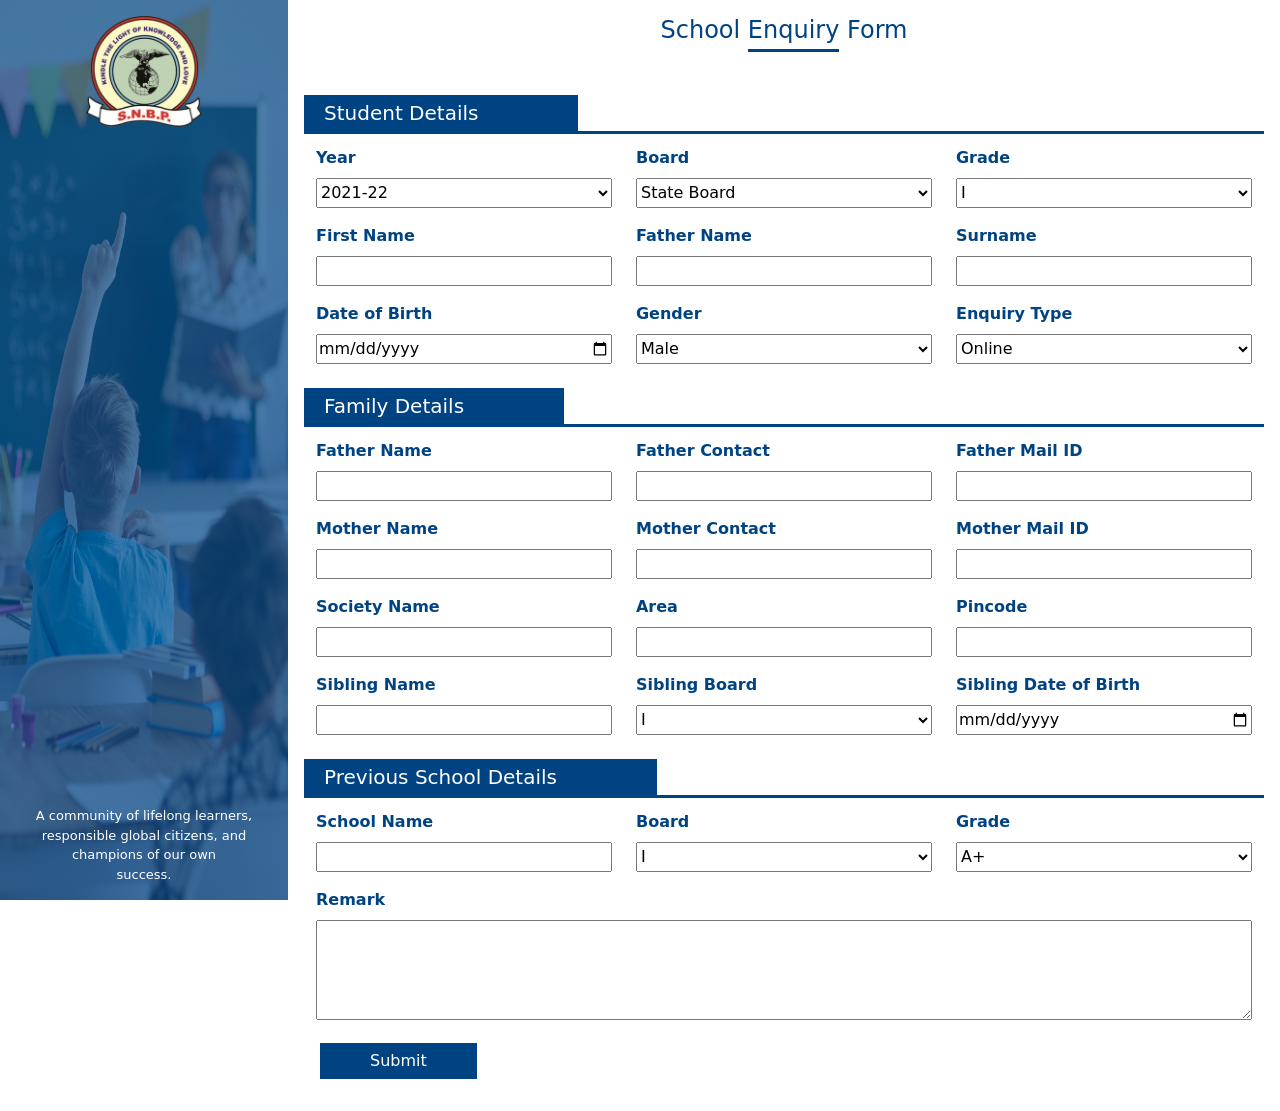
==== index.html @ e0ebab2a "Css change" ====
<!DOCTYPE html>
<html lang="en">
  <head>
    <meta charset="UTF-8" />
    <meta http-equiv="X-UA-Compatible" content="IE=edge" />
    <meta name="viewport" content="width=device-width, initial-scale=1.0" />
    <!-- CSS only -->
    <link href="https://cdn.jsdelivr.net/npm/bootstrap@5.2.3/dist/css/bootstrap.min.css" rel="stylesheet" integrity="sha384-rbsA2VBKQhggwzxH7pPCaAqO46MgnOM80zW1RWuH61DGLwZJEdK2Kadq2F9CUG65" crossorigin="anonymous"/>
    <title>Enquiry Form</title>
    <link rel="stylesheet" href="style.css">
  </head>
  <body>
    <div class=".container-xl d-flex">
        <div class="side-img">
            <img class="School-logo mt-3" src="./img/LogoLowHD.png" alt="School Logo" srcset="">
            <p class="School-slogans m-3">A community of lifelong learners, responsible global citizens, and champions of our own <br> success.</p>
        </div>
        <form class="form-section">
          <img class="Mobile-School-logo" src="./img/LogoLowHD.png" alt="School-logo" srcset="">
            <h2 class="Main-header">School <span>Enquiry</span> Form</h2>
                <h5 class="Form-group">Student Details</h5>
              <div class="row Details">
                <div class="col-sm-12 col-md-4 col-lg-4">
                <label class="label-heading">Year</label>
                <select class="Select-menu" aria-label="Default select example">
                  <option value="21-22" selected>2021-22</option>
                  <option value="22-23">2022-23</option>
                  <option value="23-24">2023-24</option>
                  <option value="24-25">2024-25</option>
                </select>
              </div>
              <div class="col-sm-12 col-md-4 col-lg-4">
                <label class="label-heading">Board</label>
                <select class="Select-menu" aria-label="Default select example">
                  <option value="StateBoard" selected>State Board</option>
                  <option value="ICSE">ICSE</option>
                  <option value="CBSE">CBSE</option>
                </select>
              </div>
              <div class="col-sm-12 col-md-4 col-lg-4">
                <label class="label-heading">Grade</label>
                <select class="Select-menu" aria-label="Default select example">
                  <option value="I" selected>I</option>
                  <option value="II">II</option>
                  <option value="III">III</option>
                  <option value="IV">IV</option>
                </select>
              </div>
              </div>
              <div class="Details-sub-section row">
                <div class="col-sm-12 col-md-4 col-lg-4">
                <label class="label-heading">First Name</label>
                <input class="Select-menu" type="text" name="FirstName" id="">
              </div>
              <div class="col-sm-12 col-md-4 col-lg-4">
                <label class="label-heading">Father Name</label>
                <input class="Select-menu" type="text" name="MiddleName" id="">
              </div>
              <div class="col-sm-12 col-md-4 col-lg-4">
                <label class="label-heading">Surname</label>
                <input class="Select-menu" type="text" name="Surname" id="">
              </div>
              </div>
              <div class="Details-sub-section row">
                <div class="col-sm-12 col-md-4 col-lg-4">
                <label class="label-heading">Date of Birth</label>
                <input class="Select-menu" type="date" name="DateOfBirth" id="">
              </div>
              <div class="col-sm-12 col-md-4 col-lg-4">
                <label class="label-heading">Gender</label>
                <select class="Select-menu" aria-label="Default select example">
                  <option value="Male" selected>Male</option>
                  <option value="Female">Female</option>
                  <option value="Other">Other</option>
                </select>
              </div>
              <div class="col-sm-12 col-md-4 col-lg-4">
                <label class="label-heading">Enquiry Type</label>
                <select class="Select-menu" aria-label="Default select example">
                  <option value="Online" selected>Online</option>
                  <option value="offline">Offline</option>
                </select>
              </div>
              </div>
              <h5 class="Form-group mt-4">Family Details</h5>
              <div class="row Details">
                <div class="col-sm-12 col-md-4 col-lg-4">
                <label class="label-heading">Father Name</label>
                <input class="Select-menu" type="text" name="FatherName" id="">
              </div>
              <div class="col-sm-12 col-md-4 col-lg-4">
                <label class="label-heading">Father Contact</label>
                <input class="Select-menu" type="text" name="FatherContact" id="">
              </div>
              <div class="col-sm-12 col-md-4 col-lg-4">
                <label class="label-heading">Father Mail ID</label>
                <input class="Select-menu" type="email" name="FatherEmail" id="">
              </div>
              </div>
              <div class="row Details-sub-section">
                <div class="col-sm-12 col-md-4 col-lg-4">
                  <label class="label-heading">Mother Name</label>
                  <input class="Select-menu" type="text" name="MotherName" id="">
                </div>
                <div class="col-sm-12 col-md-4 col-lg-4">
                  <label class="label-heading">Mother Contact</label>
                  <input class="Select-menu" type="text" name="MotherContact" id="">
                </div>
                <div class="col-sm-12 col-md-4 col-lg-4">
                  <label class="label-heading">Mother Mail ID</label>
                  <input class="Select-menu" type="email" name="MotherEmail" id="">
                </div>
              </div>
              <div class="row Details-sub-section">
                <div class="col-sm-12 col-md-4 col-lg-4">
                  <label class="label-heading">Society Name</label>
                  <input class="Select-menu" type="text" name="SocietyName" id="">
                </div>
                <div class="col-sm-12 col-md-4 col-lg-4">
                  <label class="label-heading">Area</label>
                  <input class="Select-menu" type="text" name="Area" id="">
                </div>
                <div class="col-sm-12 col-md-4 col-lg-4">
                  <label class="label-heading">Pincode</label>
                  <input class="Select-menu" type="text" name="Pincode" id="">
                </div>
              </div>
              <div class="row Details-sub-section">
                <div class="col-sm-12 col-md-4 col-lg-4">
                  <label class="label-heading">Sibling Name</label>
                  <input class="Select-menu" type="text" name="SiblingName" id="">
                </div>
                <div class="col-sm-12 col-md-4 col-lg-4">
                  <label class="label-heading">Sibling Board</label>
                  <select class="Select-menu" aria-label="Default select example">
                    <option value="1" selected>I</option>
                    <option value="2">II</option>
                    <option value="3">III</option>
                    <option value="4">IV</option>
                    <option value="5">V</option>
                    <option value="6">VI</option>
                  </select>
                </div>
                <div class="col-sm-12 col-md-4 col-lg-4">
                  <label class="label-heading">Sibling Date of Birth</label>
                  <input class="Select-menu" type="date" name="SiblingDateofBirth" id="">
                </div>
              </div>
              <h5 class="Form-group mt-4">Previous School Details</h5>
              <div class="row Details">
                <div class="col-sm-12 col-md-4 col-lg-4">
                <label class="label-heading">School Name</label>
                <input class="Select-menu" type="text" name="schoolName" id="">
              </div>
              <div class="col-sm-12 col-md-4 col-lg-4">
                <label class="label-heading">Board</label>
                <select class="Select-menu" aria-label="Default select example">
                  <option value="1" selected>I</option>
                  <option value="2">II</option>
                  <option value="3">III</option>
                  <option value="4">IV</option>
                  <option value="5">V</option>
                  <option value="6">VI</option>
                </select>
              </div>
              <div class="col-sm-12 col-md-4 col-lg-4">
                <label class="label-heading">Grade</label>
                <select class="Select-menu" aria-label="Default select example">
                  <option value="A+" selected>A+</option>
                  <option value="A">A</option>
                  <option value="B">B</option>
                  <option value="C">C</option>
                </select>
              </div>
              </div>
              <div class="row Details-sub-section">
                <div class="col-sm-12 col-md-12 col-lg-12">
                  <label class="label-heading">Remark</label>
                  <textarea class="" style="width: 100%; height: 100px; padding: 0;" type="text" name="Remark" id=""></textarea>
                </div>
                </div>
                <button class="align-self-start Submit-btn pt-1 ps-5 pe-5 pb-1 m-3" type="submit">Submit</button>
              </div>
        </form>
    </div>
    <!-- JavaScript Bundle with Popper -->
    <script src="https://cdn.jsdelivr.net/npm/bootstrap@5.2.3/dist/js/bootstrap.bundle.min.js" integrity="sha384-kenU1KFdBIe4zVF0s0G1M5b4hcpxyD9F7jL+jjXkk+Q2h455rYXK/7HAuoJl+0I4" crossorigin="anonymous"></script>
  </body>
</html>
---- style.css ----
.side-img{
    width: 30%;
    background-image: url(./img/SideImg.png);
    background-repeat: no-repeat;
    height: 100vh;
    background-size: 100% 100%;
    position: -webkit-sticky;
    position: sticky;
    top: 0;
    display: flex;
    flex-direction: column;
    justify-content: space-between;
    align-items: center;
}

.School-logo{
    width: 40%;
    height: auto;
}

.Mobile-School-logo{
    width: 40%;
    height: auto;
    margin-bottom: 16px;
    display: none;
}

.School-slogans{
    text-align: center;
    font-size: small;
    color: #fff;
}

.form-section{
    width: 100%;
    display: flex;
    flex-direction: column;
    justify-content: center;
    align-items: center;
    margin: 16px;
}

.Main-header{
    font-size: 24px;
    color: #004383;
    margin-bottom: 50px;
}

.Main-header span{
    padding-bottom: 5px;
    border-bottom: 3px solid #004383;
}

.Form-group{
    font-weight: 400;
    background-color: #004383;
    color: #fff;
    padding: 6px 100px 6px 20px;
    align-self: flex-start;
    margin-bottom: 0;
}

.Form-section{
    width: 100%;
    border-top: 3px solid #004383;
}

.label-heading{
    display: block;
    color: #004383;
    font-weight: 600;
    margin-bottom: 8px;
}

.Details{
    margin: 0;
    width: 100%;
    border-top: 3px solid #004383;
    padding-top: 12px;
}

.Details-sub-section{
    width: 100%;
    margin-top: 16px;
}

.Select-menu{
    width: 100%;
    height: 30px;
} 

.Submit-btn{
    color: white;
    background-color: #004383;
    border: 2px solid #004383;
}


@media screen and (max-device-width: 768px) {
    .side-img{
       display: none;
    }
    .Mobile-School-logo{
        display: block;
    }
  }
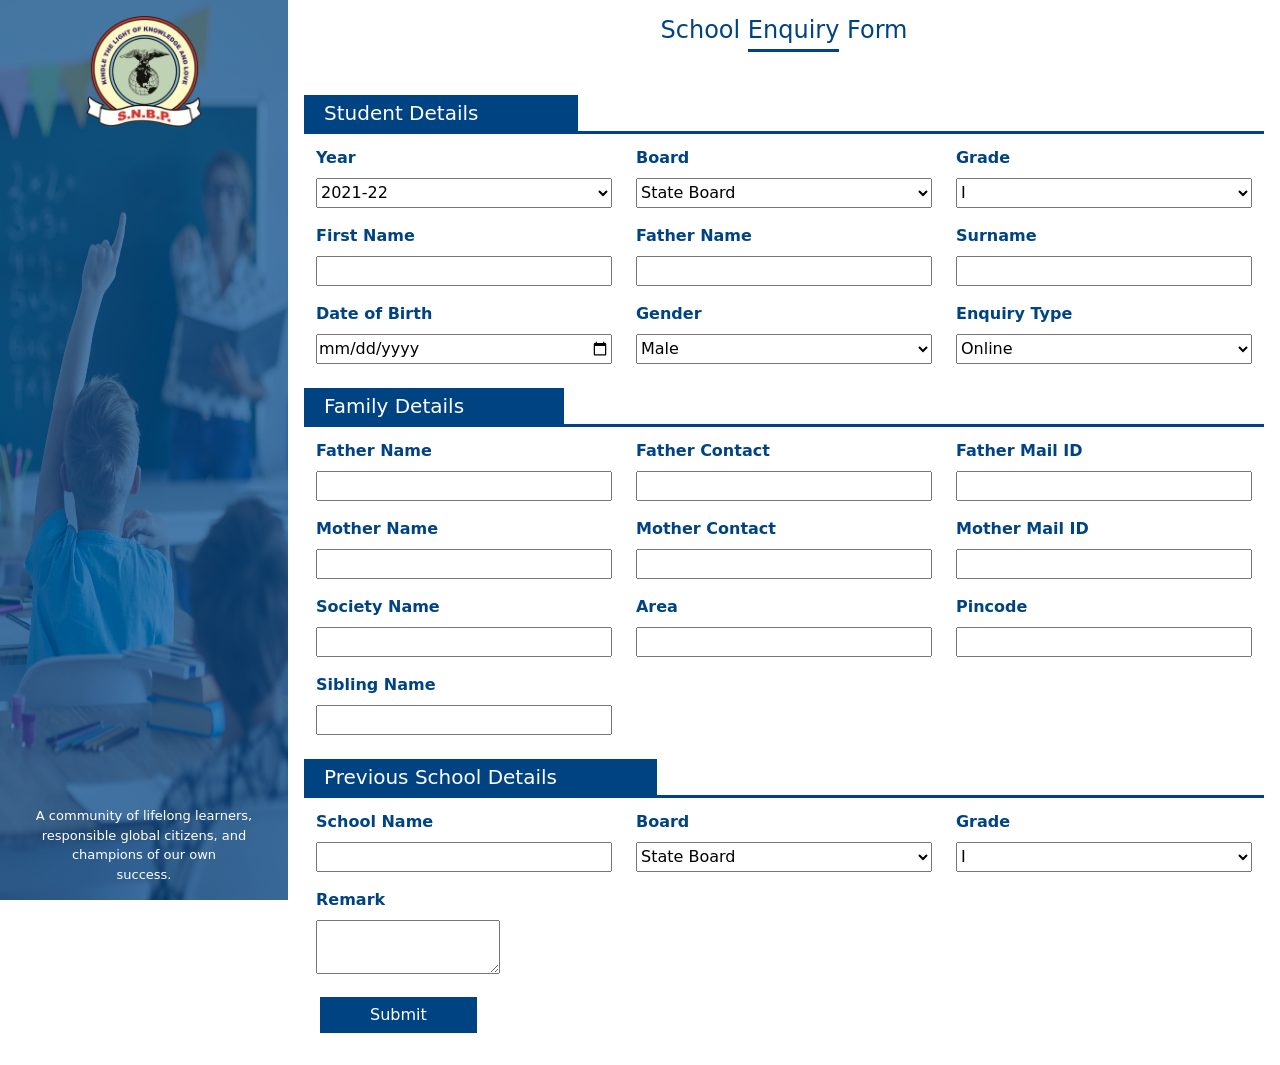
==== commit 2300f5fc: "Update Index file" ====
--- a/index.html
+++ b/index.html
@@ -7,7 +7,7 @@
     <!-- CSS only -->
     <link href="https://cdn.jsdelivr.net/npm/bootstrap@5.2.3/dist/css/bootstrap.min.css" rel="stylesheet" integrity="sha384-rbsA2VBKQhggwzxH7pPCaAqO46MgnOM80zW1RWuH61DGLwZJEdK2Kadq2F9CUG65" crossorigin="anonymous"/>
     <title>Enquiry Form</title>
-    <link rel="stylesheet" href="style.css">
+    <link rel="stylesheet" href="./style.css">
   </head>
   <body>
     <div class=".container-xl d-flex">
@@ -130,21 +130,6 @@
                   <label class="label-heading">Sibling Name</label>
                   <input class="Select-menu" type="text" name="SiblingName" id="">
                 </div>
-                <div class="col-sm-12 col-md-4 col-lg-4">
-                  <label class="label-heading">Sibling Board</label>
-                  <select class="Select-menu" aria-label="Default select example">
-                    <option value="1" selected>I</option>
-                    <option value="2">II</option>
-                    <option value="3">III</option>
-                    <option value="4">IV</option>
-                    <option value="5">V</option>
-                    <option value="6">VI</option>
-                  </select>
-                </div>
-                <div class="col-sm-12 col-md-4 col-lg-4">
-                  <label class="label-heading">Sibling Date of Birth</label>
-                  <input class="Select-menu" type="date" name="SiblingDateofBirth" id="">
-                </div>
               </div>
               <h5 class="Form-group mt-4">Previous School Details</h5>
               <div class="row Details">
@@ -155,28 +140,25 @@
               <div class="col-sm-12 col-md-4 col-lg-4">
                 <label class="label-heading">Board</label>
                 <select class="Select-menu" aria-label="Default select example">
-                  <option value="1" selected>I</option>
-                  <option value="2">II</option>
-                  <option value="3">III</option>
-                  <option value="4">IV</option>
-                  <option value="5">V</option>
-                  <option value="6">VI</option>
+                  <option value="StateBoard" selected>State Board</option>
+                  <option value="ICSE">ICSE</option>
+                  <option value="CBSE">CBSE</option>
                 </select>
               </div>
               <div class="col-sm-12 col-md-4 col-lg-4">
                 <label class="label-heading">Grade</label>
                 <select class="Select-menu" aria-label="Default select example">
-                  <option value="A+" selected>A+</option>
-                  <option value="A">A</option>
-                  <option value="B">B</option>
-                  <option value="C">C</option>
+                  <option value="I" selected>I</option>
+                  <option value="II">II</option>
+                  <option value="III">III</option>
+                  <option value="IV">IV</option>
                 </select>
               </div>
               </div>
               <div class="row Details-sub-section">
                 <div class="col-sm-12 col-md-12 col-lg-12">
                   <label class="label-heading">Remark</label>
-                  <textarea class="" style="width: 100%; height: 100px; padding: 0;" type="text" name="Remark" id=""></textarea>
+                  <textarea class="text-area" type="text" name="Remark" id=""></textarea>
                 </div>
                 </div>
                 <button class="align-self-start Submit-btn pt-1 ps-5 pe-5 pb-1 m-3" type="submit">Submit</button>
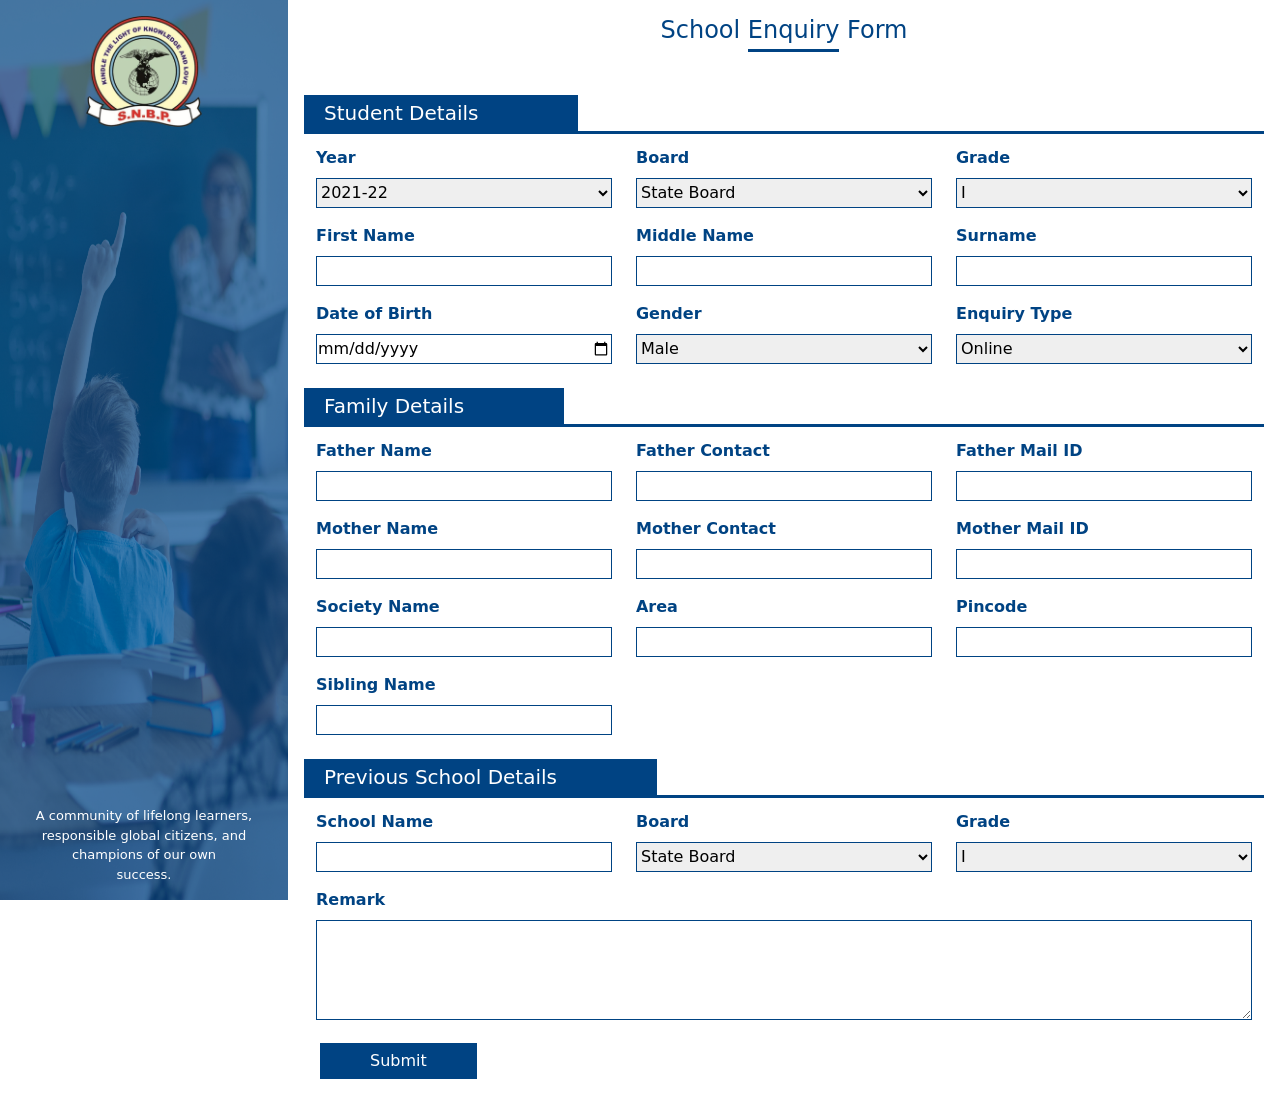
==== commit 15d8de13: "input autocomplete off" ====
--- a/index.html
+++ b/index.html
@@ -50,15 +50,15 @@
               <div class="Details-sub-section row">
                 <div class="col-sm-12 col-md-4 col-lg-4">
                 <label class="label-heading">First Name</label>
-                <input class="Select-menu" type="text" name="FirstName" id="">
+                <input class="Select-menu" type="text" name="FirstName" autocomplete="off" id="">
               </div>
               <div class="col-sm-12 col-md-4 col-lg-4">
-                <label class="label-heading">Father Name</label>
-                <input class="Select-menu" type="text" name="MiddleName" id="">
+                <label class="label-heading">Middle Name</label>
+                <input class="Select-menu" type="text" name="MiddleName" autocomplete="off" id="">
               </div>
               <div class="col-sm-12 col-md-4 col-lg-4">
                 <label class="label-heading">Surname</label>
-                <input class="Select-menu" type="text" name="Surname" id="">
+                <input class="Select-menu" type="text" name="Surname" autocomplete="off" id="">
               </div>
               </div>
               <div class="Details-sub-section row">
@@ -86,56 +86,56 @@
               <div class="row Details">
                 <div class="col-sm-12 col-md-4 col-lg-4">
                 <label class="label-heading">Father Name</label>
-                <input class="Select-menu" type="text" name="FatherName" id="">
+                <input class="Select-menu" type="text" name="FatherName" autocomplete="off" id="">
               </div>
               <div class="col-sm-12 col-md-4 col-lg-4">
                 <label class="label-heading">Father Contact</label>
-                <input class="Select-menu" type="text" name="FatherContact" id="">
+                <input class="Select-menu" type="text" name="FatherContact" autocomplete="off" id="">
               </div>
               <div class="col-sm-12 col-md-4 col-lg-4">
                 <label class="label-heading">Father Mail ID</label>
-                <input class="Select-menu" type="email" name="FatherEmail" id="">
+                <input class="Select-menu" type="email" name="FatherEmail" autocomplete="off" id="">
               </div>
               </div>
               <div class="row Details-sub-section">
                 <div class="col-sm-12 col-md-4 col-lg-4">
                   <label class="label-heading">Mother Name</label>
-                  <input class="Select-menu" type="text" name="MotherName" id="">
+                  <input class="Select-menu" type="text" name="MotherName" autocomplete="off" id="">
                 </div>
                 <div class="col-sm-12 col-md-4 col-lg-4">
                   <label class="label-heading">Mother Contact</label>
-                  <input class="Select-menu" type="text" name="MotherContact" id="">
+                  <input class="Select-menu" type="text" name="MotherContact" autocomplete="off" id="">
                 </div>
                 <div class="col-sm-12 col-md-4 col-lg-4">
                   <label class="label-heading">Mother Mail ID</label>
-                  <input class="Select-menu" type="email" name="MotherEmail" id="">
+                  <input class="Select-menu" type="email" name="MotherEmail" autocomplete="off" id="">
                 </div>
               </div>
               <div class="row Details-sub-section">
                 <div class="col-sm-12 col-md-4 col-lg-4">
                   <label class="label-heading">Society Name</label>
-                  <input class="Select-menu" type="text" name="SocietyName" id="">
+                  <input class="Select-menu" type="text" name="SocietyName" autocomplete="off" id="">
                 </div>
                 <div class="col-sm-12 col-md-4 col-lg-4">
                   <label class="label-heading">Area</label>
-                  <input class="Select-menu" type="text" name="Area" id="">
+                  <input class="Select-menu" type="text" name="Area" autocomplete="off" id="">
                 </div>
                 <div class="col-sm-12 col-md-4 col-lg-4">
                   <label class="label-heading">Pincode</label>
-                  <input class="Select-menu" type="text" name="Pincode" id="">
+                  <input class="Select-menu" type="text" name="Pincode" autocomplete="off" id="">
                 </div>
               </div>
               <div class="row Details-sub-section">
                 <div class="col-sm-12 col-md-4 col-lg-4">
                   <label class="label-heading">Sibling Name</label>
-                  <input class="Select-menu" type="text" name="SiblingName" id="">
+                  <input class="Select-menu" type="text" name="SiblingName" autocomplete="off" id="">
                 </div>
               </div>
               <h5 class="Form-group mt-4">Previous School Details</h5>
               <div class="row Details">
                 <div class="col-sm-12 col-md-4 col-lg-4">
                 <label class="label-heading">School Name</label>
-                <input class="Select-menu" type="text" name="schoolName" id="">
+                <input class="Select-menu" type="text" name="SchoolName" autocomplete="off" id="">
               </div>
               <div class="col-sm-12 col-md-4 col-lg-4">
                 <label class="label-heading">Board</label>
@@ -158,7 +158,7 @@
               <div class="row Details-sub-section">
                 <div class="col-sm-12 col-md-12 col-lg-12">
                   <label class="label-heading">Remark</label>
-                  <textarea class="text-area" type="text" name="Remark" id=""></textarea>
+                  <textarea class="text-area" type="text" name="Remark" autocomplete="off" id=""></textarea>
                 </div>
                 </div>
                 <button class="align-self-start Submit-btn pt-1 ps-5 pe-5 pb-1 m-3" type="submit">Submit</button>
--- a/style.css
+++ b/style.css
@@ -88,7 +88,14 @@
 .Select-menu{
     width: 100%;
     height: 30px;
+    border: 1px solid #004383;
 } 
+
+.text-area{
+    width: 100%;
+    height: 100px;
+    border: 1px solid #004383;
+}
 
 .Submit-btn{
     color: white;
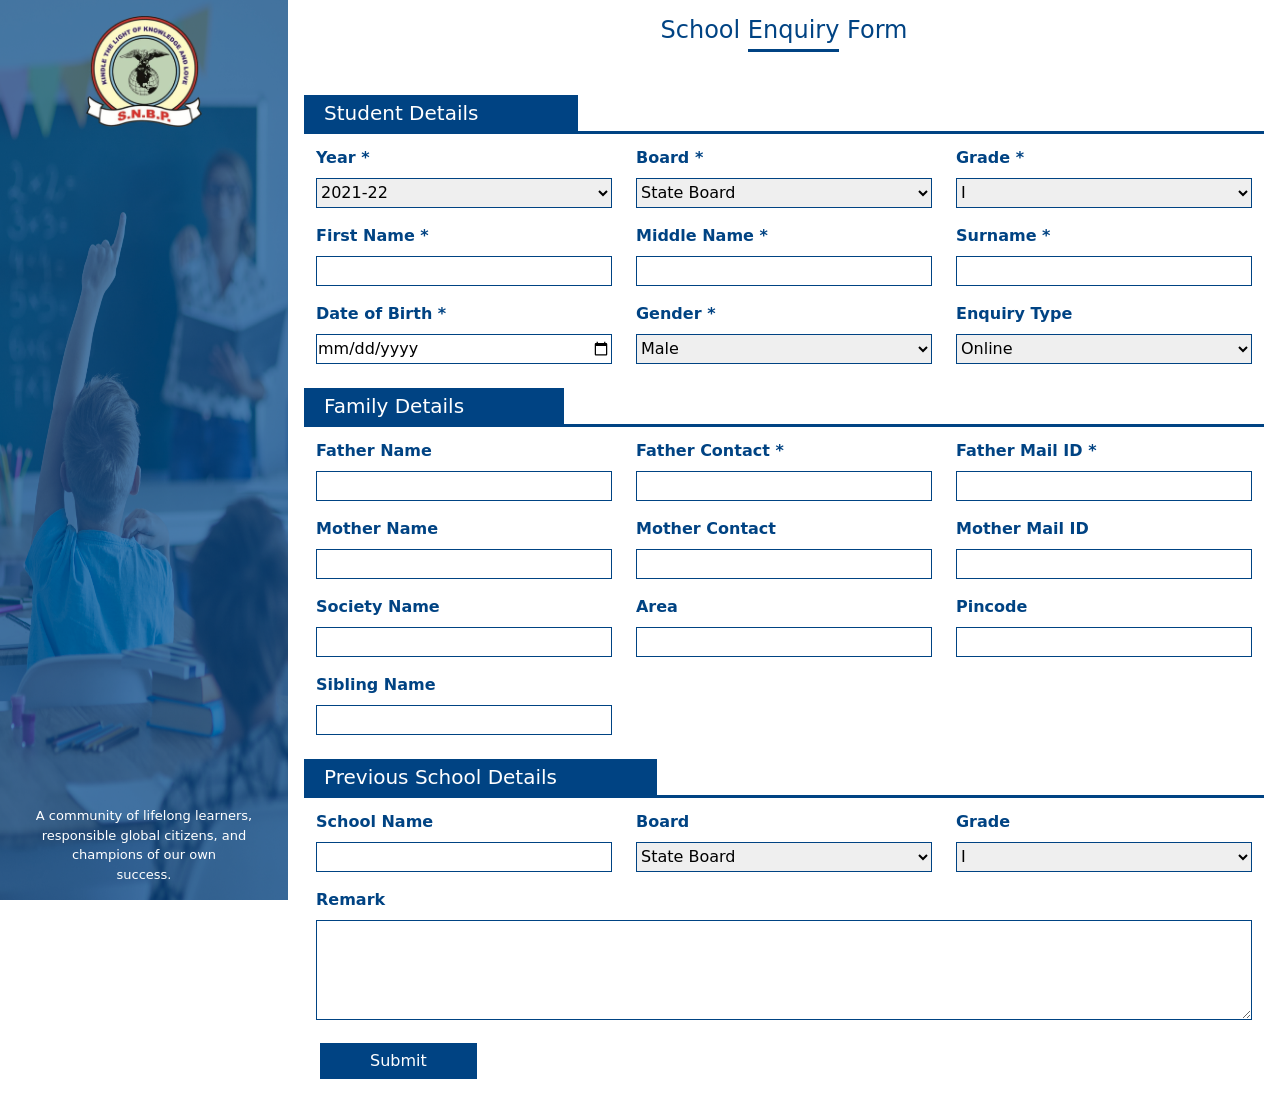
==== commit a708c72c: "required filed added" ====
--- a/index.html
+++ b/index.html
@@ -21,7 +21,7 @@
                 <h5 class="Form-group">Student Details</h5>
               <div class="row Details">
                 <div class="col-sm-12 col-md-4 col-lg-4">
-                <label class="label-heading">Year</label>
+                <label class="label-heading required">Year</label>
                 <select class="Select-menu" aria-label="Default select example">
                   <option value="21-22" selected>2021-22</option>
                   <option value="22-23">2022-23</option>
@@ -30,16 +30,16 @@
                 </select>
               </div>
               <div class="col-sm-12 col-md-4 col-lg-4">
-                <label class="label-heading">Board</label>
-                <select class="Select-menu" aria-label="Default select example">
+                <label class="label-heading required">Board</label>
+                <select class="Select-menu" aria-label="Default select example" required>
                   <option value="StateBoard" selected>State Board</option>
                   <option value="ICSE">ICSE</option>
                   <option value="CBSE">CBSE</option>
                 </select>
               </div>
               <div class="col-sm-12 col-md-4 col-lg-4">
-                <label class="label-heading">Grade</label>
-                <select class="Select-menu" aria-label="Default select example">
+                <label class="label-heading required">Grade</label>
+                <select class="Select-menu" aria-label="Default select example" required>
                   <option value="I" selected>I</option>
                   <option value="II">II</option>
                   <option value="III">III</option>
@@ -49,26 +49,26 @@
               </div>
               <div class="Details-sub-section row">
                 <div class="col-sm-12 col-md-4 col-lg-4">
-                <label class="label-heading">First Name</label>
-                <input class="Select-menu" type="text" name="FirstName" autocomplete="off" id="">
+                <label class="label-heading required">First Name</label>
+                <input class="Select-menu" type="text" name="FirstName" autocomplete="off" id="" required>
               </div>
               <div class="col-sm-12 col-md-4 col-lg-4">
-                <label class="label-heading">Middle Name</label>
-                <input class="Select-menu" type="text" name="MiddleName" autocomplete="off" id="">
+                <label class="label-heading required">Middle Name</label>
+                <input class="Select-menu" type="text" name="MiddleName" autocomplete="off" id="" required>
               </div>
               <div class="col-sm-12 col-md-4 col-lg-4">
-                <label class="label-heading">Surname</label>
-                <input class="Select-menu" type="text" name="Surname" autocomplete="off" id="">
+                <label class="label-heading required">Surname</label>
+                <input class="Select-menu" type="text" name="Surname" autocomplete="off" id="" required>
               </div>
               </div>
               <div class="Details-sub-section row">
                 <div class="col-sm-12 col-md-4 col-lg-4">
-                <label class="label-heading">Date of Birth</label>
-                <input class="Select-menu" type="date" name="DateOfBirth" id="">
+                <label class="label-heading required">Date of Birth</label>
+                <input class="Select-menu" type="date" name="DateOfBirth" id="" required>
               </div>
               <div class="col-sm-12 col-md-4 col-lg-4">
-                <label class="label-heading">Gender</label>
-                <select class="Select-menu" aria-label="Default select example">
+                <label class="label-heading required">Gender</label>
+                <select class="Select-menu" aria-label="Default select example" required>
                   <option value="Male" selected>Male</option>
                   <option value="Female">Female</option>
                   <option value="Other">Other</option>
@@ -89,12 +89,14 @@
                 <input class="Select-menu" type="text" name="FatherName" autocomplete="off" id="">
               </div>
               <div class="col-sm-12 col-md-4 col-lg-4">
-                <label class="label-heading">Father Contact</label>
-                <input class="Select-menu" type="text" name="FatherContact" autocomplete="off" id="">
+                <label class="label-heading required">Father Contact</label>
+                <input class="Select-menu" type="number"
+                oninput="javascript: if (this.value.length > this.maxLength) this.value = this.value.slice(0, this.maxLength);"
+                name="FatherContact" autocomplete="off" id="" maxlength="10" required>
               </div>
               <div class="col-sm-12 col-md-4 col-lg-4">
-                <label class="label-heading">Father Mail ID</label>
-                <input class="Select-menu" type="email" name="FatherEmail" autocomplete="off" id="">
+                <label class="label-heading required">Father Mail ID</label>
+                <input class="Select-menu" type="email" name="FatherEmail" autocomplete="off" id="" required>
               </div>
               </div>
               <div class="row Details-sub-section">
@@ -104,7 +106,9 @@
                 </div>
                 <div class="col-sm-12 col-md-4 col-lg-4">
                   <label class="label-heading">Mother Contact</label>
-                  <input class="Select-menu" type="text" name="MotherContact" autocomplete="off" id="">
+                  <input class="Select-menu" type="number"
+                  oninput="javascript: if (this.value.length > this.maxLength) this.value = this.value.slice(0, this.maxLength);"
+                  name="MotherContact" autocomplete="off" id="" maxlength="10">
                 </div>
                 <div class="col-sm-12 col-md-4 col-lg-4">
                   <label class="label-heading">Mother Mail ID</label>
@@ -122,7 +126,7 @@
                 </div>
                 <div class="col-sm-12 col-md-4 col-lg-4">
                   <label class="label-heading">Pincode</label>
-                  <input class="Select-menu" type="text" name="Pincode" autocomplete="off" id="">
+                  <input class="Select-menu" type="number" name="Pincode" autocomplete="off" id="">
                 </div>
               </div>
               <div class="row Details-sub-section">
--- a/style.css
+++ b/style.css
@@ -103,6 +103,11 @@
     border: 2px solid #004383;
 }
 
+.required:after {
+    content:" *";
+    color: #004383;
+  }
+
 
 @media screen and (max-device-width: 768px) {
     .side-img{
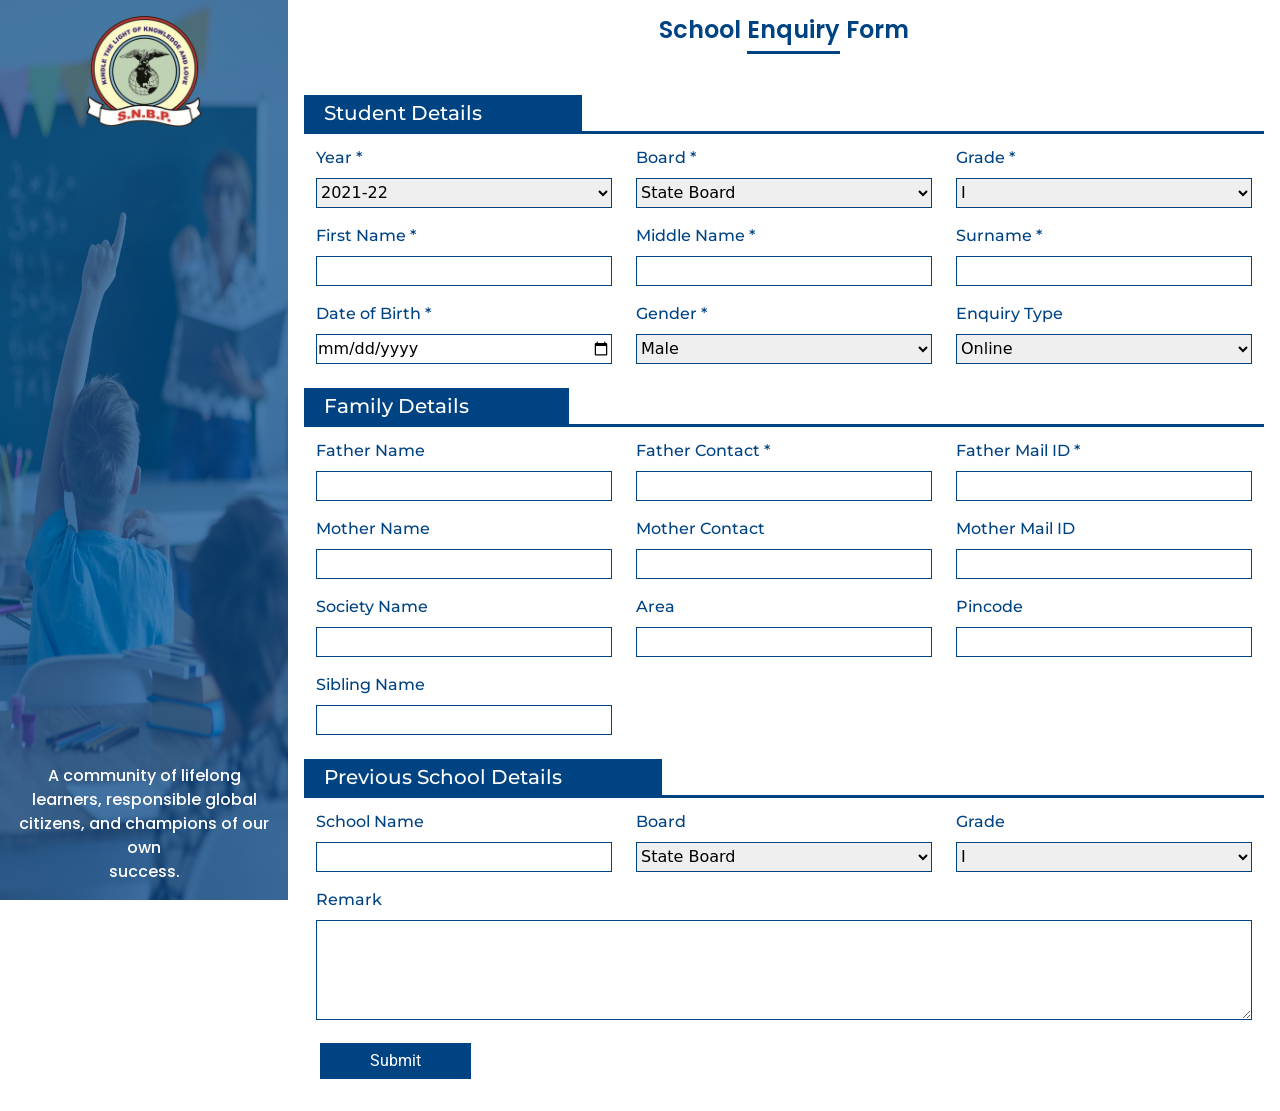
==== commit 213f19af: "Font Family & weight added" ====
--- a/index.html
+++ b/index.html
@@ -22,7 +22,7 @@
               <div class="row Details">
                 <div class="col-sm-12 col-md-4 col-lg-4">
                 <label class="label-heading required">Year</label>
-                <select class="Select-menu" aria-label="Default select example">
+                <select class="Input-box" aria-label="Default select example">
                   <option value="21-22" selected>2021-22</option>
                   <option value="22-23">2022-23</option>
                   <option value="23-24">2023-24</option>
@@ -31,7 +31,7 @@
               </div>
               <div class="col-sm-12 col-md-4 col-lg-4">
                 <label class="label-heading required">Board</label>
-                <select class="Select-menu" aria-label="Default select example" required>
+                <select class="Input-box" aria-label="Default select example" required>
                   <option value="StateBoard" selected>State Board</option>
                   <option value="ICSE">ICSE</option>
                   <option value="CBSE">CBSE</option>
@@ -39,7 +39,7 @@
               </div>
               <div class="col-sm-12 col-md-4 col-lg-4">
                 <label class="label-heading required">Grade</label>
-                <select class="Select-menu" aria-label="Default select example" required>
+                <select class="Input-box" aria-label="Default select example" required>
                   <option value="I" selected>I</option>
                   <option value="II">II</option>
                   <option value="III">III</option>
@@ -50,25 +50,25 @@
               <div class="Details-sub-section row">
                 <div class="col-sm-12 col-md-4 col-lg-4">
                 <label class="label-heading required">First Name</label>
-                <input class="Select-menu" type="text" name="FirstName" autocomplete="off" id="" required>
+                <input class="Input-box" type="text" name="FirstName" autocomplete="off" id="" required>
               </div>
               <div class="col-sm-12 col-md-4 col-lg-4">
                 <label class="label-heading required">Middle Name</label>
-                <input class="Select-menu" type="text" name="MiddleName" autocomplete="off" id="" required>
+                <input class="Input-box" type="text" name="MiddleName" autocomplete="off" id="" required>
               </div>
               <div class="col-sm-12 col-md-4 col-lg-4">
                 <label class="label-heading required">Surname</label>
-                <input class="Select-menu" type="text" name="Surname" autocomplete="off" id="" required>
+                <input class="Input-box" type="text" name="Surname" autocomplete="off" id="" required>
               </div>
               </div>
               <div class="Details-sub-section row">
                 <div class="col-sm-12 col-md-4 col-lg-4">
                 <label class="label-heading required">Date of Birth</label>
-                <input class="Select-menu" type="date" name="DateOfBirth" id="" required>
+                <input class="Input-box" type="date" name="DateOfBirth" id="" required>
               </div>
               <div class="col-sm-12 col-md-4 col-lg-4">
                 <label class="label-heading required">Gender</label>
-                <select class="Select-menu" aria-label="Default select example" required>
+                <select class="Input-box" aria-label="Default select example" required>
                   <option value="Male" selected>Male</option>
                   <option value="Female">Female</option>
                   <option value="Other">Other</option>
@@ -76,7 +76,7 @@
               </div>
               <div class="col-sm-12 col-md-4 col-lg-4">
                 <label class="label-heading">Enquiry Type</label>
-                <select class="Select-menu" aria-label="Default select example">
+                <select class="Input-box" aria-label="Default select example">
                   <option value="Online" selected>Online</option>
                   <option value="offline">Offline</option>
                 </select>
@@ -86,64 +86,64 @@
               <div class="row Details">
                 <div class="col-sm-12 col-md-4 col-lg-4">
                 <label class="label-heading">Father Name</label>
-                <input class="Select-menu" type="text" name="FatherName" autocomplete="off" id="">
+                <input class="Input-box" type="text" name="FatherName" autocomplete="off" id="">
               </div>
               <div class="col-sm-12 col-md-4 col-lg-4">
                 <label class="label-heading required">Father Contact</label>
-                <input class="Select-menu" type="number"
+                <input class="Input-box" type="number"
                 oninput="javascript: if (this.value.length > this.maxLength) this.value = this.value.slice(0, this.maxLength);"
                 name="FatherContact" autocomplete="off" id="" maxlength="10" required>
               </div>
               <div class="col-sm-12 col-md-4 col-lg-4">
                 <label class="label-heading required">Father Mail ID</label>
-                <input class="Select-menu" type="email" name="FatherEmail" autocomplete="off" id="" required>
+                <input class="Input-box" type="email" name="FatherEmail" autocomplete="off" id="" required>
               </div>
               </div>
               <div class="row Details-sub-section">
                 <div class="col-sm-12 col-md-4 col-lg-4">
                   <label class="label-heading">Mother Name</label>
-                  <input class="Select-menu" type="text" name="MotherName" autocomplete="off" id="">
+                  <input class="Input-box" type="text" name="MotherName" autocomplete="off" id="">
                 </div>
                 <div class="col-sm-12 col-md-4 col-lg-4">
                   <label class="label-heading">Mother Contact</label>
-                  <input class="Select-menu" type="number"
+                  <input class="Input-box" type="number"
                   oninput="javascript: if (this.value.length > this.maxLength) this.value = this.value.slice(0, this.maxLength);"
                   name="MotherContact" autocomplete="off" id="" maxlength="10">
                 </div>
                 <div class="col-sm-12 col-md-4 col-lg-4">
                   <label class="label-heading">Mother Mail ID</label>
-                  <input class="Select-menu" type="email" name="MotherEmail" autocomplete="off" id="">
+                  <input class="Input-box" type="email" name="MotherEmail" autocomplete="off" id="">
                 </div>
               </div>
               <div class="row Details-sub-section">
                 <div class="col-sm-12 col-md-4 col-lg-4">
                   <label class="label-heading">Society Name</label>
-                  <input class="Select-menu" type="text" name="SocietyName" autocomplete="off" id="">
+                  <input class="Input-box" type="text" name="SocietyName" autocomplete="off" id="">
                 </div>
                 <div class="col-sm-12 col-md-4 col-lg-4">
                   <label class="label-heading">Area</label>
-                  <input class="Select-menu" type="text" name="Area" autocomplete="off" id="">
+                  <input class="Input-box" type="text" name="Area" autocomplete="off" id="">
                 </div>
                 <div class="col-sm-12 col-md-4 col-lg-4">
                   <label class="label-heading">Pincode</label>
-                  <input class="Select-menu" type="number" name="Pincode" autocomplete="off" id="">
+                  <input class="Input-box" type="number" name="Pincode" autocomplete="off" id="">
                 </div>
               </div>
               <div class="row Details-sub-section">
                 <div class="col-sm-12 col-md-4 col-lg-4">
                   <label class="label-heading">Sibling Name</label>
-                  <input class="Select-menu" type="text" name="SiblingName" autocomplete="off" id="">
+                  <input class="Input-box" type="text" name="SiblingName" autocomplete="off" id="">
                 </div>
               </div>
               <h5 class="Form-group mt-4">Previous School Details</h5>
               <div class="row Details">
                 <div class="col-sm-12 col-md-4 col-lg-4">
                 <label class="label-heading">School Name</label>
-                <input class="Select-menu" type="text" name="SchoolName" autocomplete="off" id="">
+                <input class="Input-box" type="text" name="SchoolName" autocomplete="off" id="">
               </div>
               <div class="col-sm-12 col-md-4 col-lg-4">
                 <label class="label-heading">Board</label>
-                <select class="Select-menu" aria-label="Default select example">
+                <select class="Input-box" aria-label="Default select example">
                   <option value="StateBoard" selected>State Board</option>
                   <option value="ICSE">ICSE</option>
                   <option value="CBSE">CBSE</option>
@@ -151,7 +151,7 @@
               </div>
               <div class="col-sm-12 col-md-4 col-lg-4">
                 <label class="label-heading">Grade</label>
-                <select class="Select-menu" aria-label="Default select example">
+                <select class="Input-box" aria-label="Default select example">
                   <option value="I" selected>I</option>
                   <option value="II">II</option>
                   <option value="III">III</option>
@@ -165,7 +165,7 @@
                   <textarea class="text-area" type="text" name="Remark" autocomplete="off" id=""></textarea>
                 </div>
                 </div>
-                <button class="align-self-start Submit-btn pt-1 ps-5 pe-5 pb-1 m-3" type="submit">Submit</button>
+                <button class="align-self-start Submit-btn" type="submit">Submit</button>
               </div>
         </form>
     </div>
--- a/style.css
+++ b/style.css
@@ -1,3 +1,4 @@
+@import url('https://fonts.googleapis.com/css2?family=Montserrat:wght@400;500;600&family=Poppins:wght@400;600&family=Roboto:wght@400;500&display=swap');
 
 .side-img{
     width: 30%;
@@ -27,8 +28,9 @@
 }
 
 .School-slogans{
+    font-family: 'Poppins', sans-serif;
+    font-weight: 500;
     text-align: center;
-    font-size: small;
     color: #fff;
 }
 
@@ -42,6 +44,8 @@
 }
 
 .Main-header{
+    font-family: 'Poppins', sans-serif;
+    font-weight: 600;
     font-size: 24px;
     color: #004383;
     margin-bottom: 50px;
@@ -53,7 +57,8 @@
 }
 
 .Form-group{
-    font-weight: 400;
+    font-family: 'Montserrat', sans-serif;
+    font-weight: 500;
     background-color: #004383;
     color: #fff;
     padding: 6px 100px 6px 20px;
@@ -67,9 +72,10 @@
 }
 
 .label-heading{
+    font-family: 'Montserrat', sans-serif;
+    font-weight: 500;
     display: block;
     color: #004383;
-    font-weight: 600;
     margin-bottom: 8px;
 }
 
@@ -85,7 +91,7 @@
     margin-top: 16px;
 }
 
-.Select-menu{
+.Input-box{
     width: 100%;
     height: 30px;
     border: 1px solid #004383;
@@ -98,6 +104,10 @@
 }
 
 .Submit-btn{
+    margin: 1rem;
+    padding: 0.25rem 3rem;
+    font-family: 'Roboto', sans-serif;
+    font-weight: 400;
     color: white;
     background-color: #004383;
     border: 2px solid #004383;
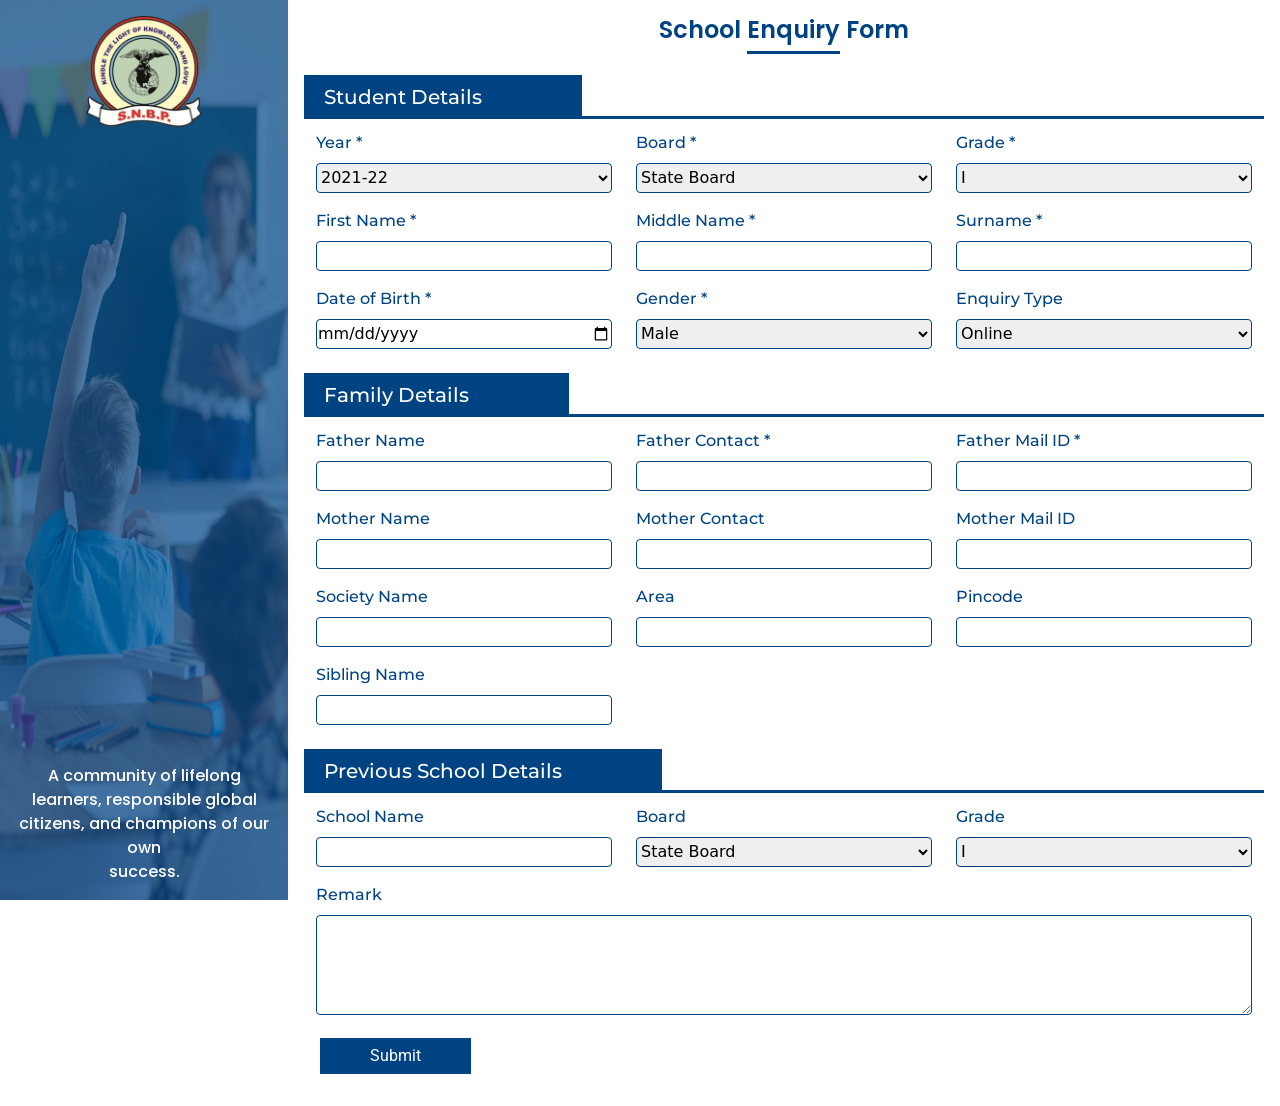
==== commit 51eece78: "large screen size added" ====
--- a/index.html
+++ b/index.html
@@ -18,6 +18,7 @@
         <form class="form-section">
           <img class="Mobile-School-logo" src="./img/LogoLowHD.png" alt="School-logo" srcset="">
             <h2 class="Main-header">School <span>Enquiry</span> Form</h2>
+              <div class="form-component">            
                 <h5 class="Form-group">Student Details</h5>
               <div class="row Details">
                 <div class="col-sm-12 col-md-4 col-lg-4">
@@ -52,36 +53,38 @@
                 <label class="label-heading required">First Name</label>
                 <input class="Input-box" type="text" name="FirstName" autocomplete="off" id="" required>
               </div>
-              <div class="col-sm-12 col-md-4 col-lg-4">
-                <label class="label-heading required">Middle Name</label>
-                <input class="Input-box" type="text" name="MiddleName" autocomplete="off" id="" required>
-              </div>
-              <div class="col-sm-12 col-md-4 col-lg-4">
-                <label class="label-heading required">Surname</label>
-                <input class="Input-box" type="text" name="Surname" autocomplete="off" id="" required>
-              </div>
+                <div class="col-sm-12 col-md-4 col-lg-4">
+                  <label class="label-heading required">Middle Name</label>
+                  <input class="Input-box" type="text" name="MiddleName" autocomplete="off" id="" required>
+                </div>
+                <div class="col-sm-12 col-md-4 col-lg-4">
+                  <label class="label-heading required">Surname</label>
+                  <input class="Input-box" type="text" name="Surname" autocomplete="off" id="" required>
+                </div>
               </div>
               <div class="Details-sub-section row">
                 <div class="col-sm-12 col-md-4 col-lg-4">
-                <label class="label-heading required">Date of Birth</label>
-                <input class="Input-box" type="date" name="DateOfBirth" id="" required>
-              </div>
-              <div class="col-sm-12 col-md-4 col-lg-4">
-                <label class="label-heading required">Gender</label>
-                <select class="Input-box" aria-label="Default select example" required>
-                  <option value="Male" selected>Male</option>
-                  <option value="Female">Female</option>
-                  <option value="Other">Other</option>
-                </select>
-              </div>
-              <div class="col-sm-12 col-md-4 col-lg-4">
-                <label class="label-heading">Enquiry Type</label>
-                <select class="Input-box" aria-label="Default select example">
-                  <option value="Online" selected>Online</option>
-                  <option value="offline">Offline</option>
-                </select>
+                  <label class="label-heading required">Date of Birth</label>
+                  <input class="Input-box" type="date" name="DateOfBirth" id="" required>
+                </div>
+                <div class="col-sm-12 col-md-4 col-lg-4">
+                  <label class="label-heading required">Gender</label>
+                  <select class="Input-box" aria-label="Default select example" required>
+                    <option value="Male" selected>Male</option>
+                    <option value="Female">Female</option>
+                    <option value="Other">Other</option>
+                  </select>
+                </div>
+                <div class="col-sm-12 col-md-4 col-lg-4">
+                  <label class="label-heading">Enquiry Type</label>
+                  <select class="Input-box" aria-label="Default select example">
+                    <option value="Online" selected>Online</option>
+                    <option value="offline">Offline</option>
+                  </select>
+                </div>
               </div>
               </div>
+              <div class="form-component">
               <h5 class="Form-group mt-4">Family Details</h5>
               <div class="row Details">
                 <div class="col-sm-12 col-md-4 col-lg-4">
@@ -135,6 +138,8 @@
                   <input class="Input-box" type="text" name="SiblingName" autocomplete="off" id="">
                 </div>
               </div>
+              </div>
+              <div class="form-component"> 
               <h5 class="Form-group mt-4">Previous School Details</h5>
               <div class="row Details">
                 <div class="col-sm-12 col-md-4 col-lg-4">
@@ -165,6 +170,7 @@
                   <textarea class="text-area" type="text" name="Remark" autocomplete="off" id=""></textarea>
                 </div>
                 </div>
+              </div>
                 <button class="align-self-start Submit-btn" type="submit">Submit</button>
               </div>
         </form>
--- a/style.css
+++ b/style.css
@@ -28,6 +28,7 @@
 }
 
 .School-slogans{
+    font-size: 1rem;
     font-family: 'Poppins', sans-serif;
     font-weight: 500;
     text-align: center;
@@ -48,7 +49,11 @@
     font-weight: 600;
     font-size: 24px;
     color: #004383;
-    margin-bottom: 50px;
+    margin-bottom: 30px;
+}
+
+.form-component{
+    width: 100%;
 }
 
 .Main-header span{
@@ -61,9 +66,10 @@
     font-weight: 500;
     background-color: #004383;
     color: #fff;
-    padding: 6px 100px 6px 20px;
+    padding: 10px 100px 7px 20px;
     align-self: flex-start;
     margin-bottom: 0;
+    display: inline-block;
 }
 
 .Form-section{
@@ -89,18 +95,21 @@
 .Details-sub-section{
     width: 100%;
     margin-top: 16px;
+    margin-left: 0;
 }
 
 .Input-box{
     width: 100%;
     height: 30px;
     border: 1px solid #004383;
+    border-radius: 4px;
 } 
 
 .text-area{
     width: 100%;
     height: 100px;
     border: 1px solid #004383;
+    border-radius: 4px;
 }
 
 .Submit-btn{
@@ -112,6 +121,11 @@
     background-color: #004383;
     border: 2px solid #004383;
 }
+
+.Submit-btn:hover{
+    background-color: #01274b;
+    border: 2px solid #01274b;
+  }
 
 .required:after {
     content:" *";
@@ -127,3 +141,27 @@
         display: block;
     }
   }
+
+@media screen and (min-device-width: 1440px) {
+    .side-img{
+        width: 45%;
+    }
+    .School-logo{
+        width: 33%;
+    }
+    .School-slogans{
+        font-size: 1.5rem;
+        padding: 4rem;
+    }
+    .form-section{
+        padding: 0 2rem;
+    }
+    .Details{
+        padding-left: 2rem;
+        padding-right: 2rem;
+    }
+    .Details-sub-section{
+        padding-left: 2rem;
+        padding-right: 2rem;
+    }
+}
